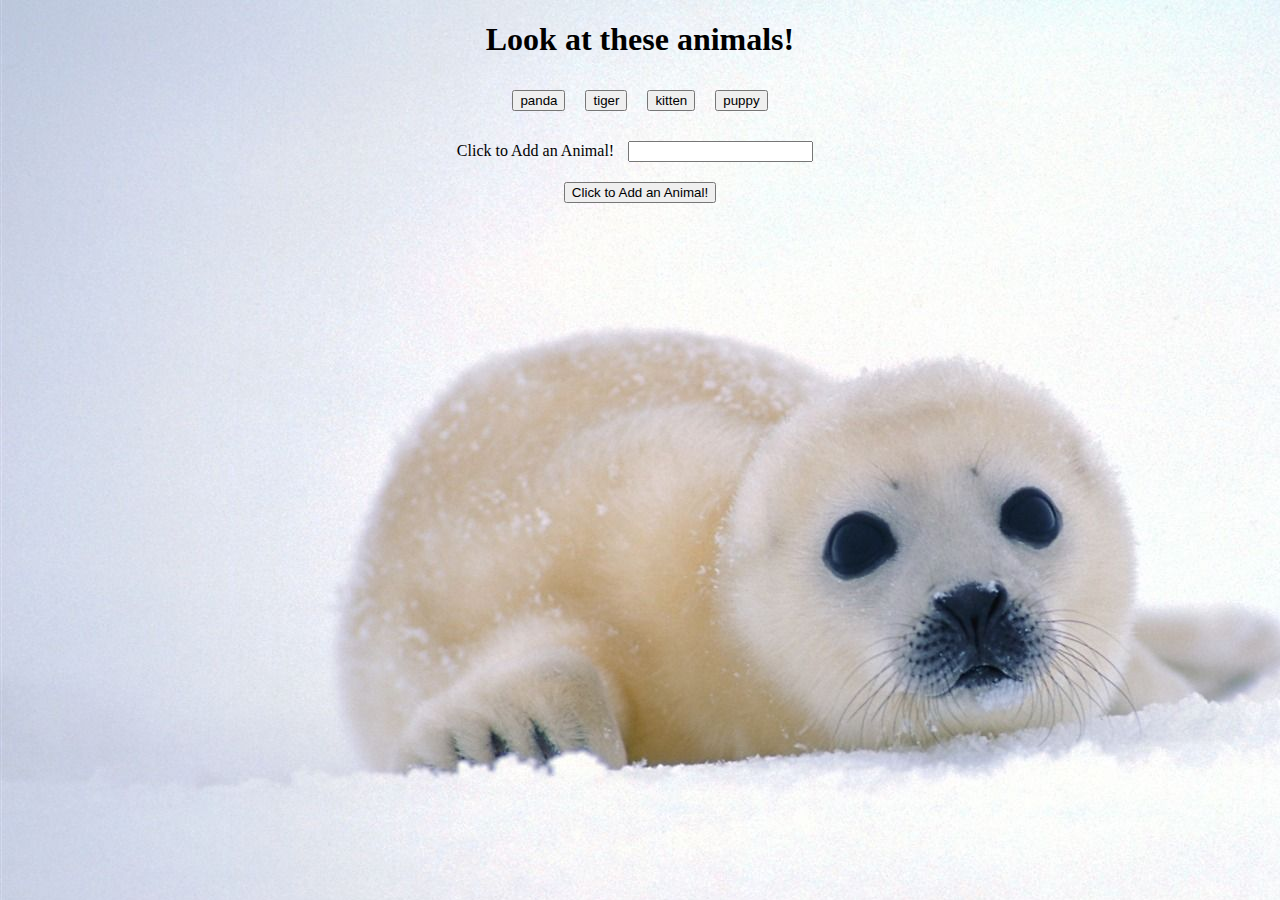
==== index.html @ 589741f9 "moved JS to JS file" ====
<!DOCTYPE html>
<html lang="en">

<head>
  <meta charset="utf-8">
  <title>Animals</title>
  <meta name="viewport" content="width=device-width, initial-scale=1">
  <link rel="stylesheet" type="text/css" media="screen" href="assets/css/style.css" />
</head>

<body>

  <div class="container">
    <h1>Look at these animals!</h1>



    <!-- Rendered Buttons will get Dumped Here  -->
    <div id="buttons-view"></div>

    <form id="animal-form">
      <label for="animal-input">Click to Add an Animal!</label>
      <input type="text" id="animal-input">
      <br>

      <!-- Button triggers new animal to be added -->
      <input id="add-animal" type="submit" value="Click to Add an Animal!">
    </form>

    <!-- Animals will Get Dumped Here -->
    <div id="animals-view"></div>

    <script src="https://cdnjs.cloudflare.com/ajax/libs/jquery/3.2.1/jquery.min.js"></script>
    <script type=text/javascript src="assets/javascript/app.js"></script>
  </div>
</body>

</html>
---- assets/css/style.css ----
*{
    text-align: center;  
}

button, div, form, input {
      margin: 10px;
    }

body{
    background-image: url(../images/babypolar.jpg);
    
}
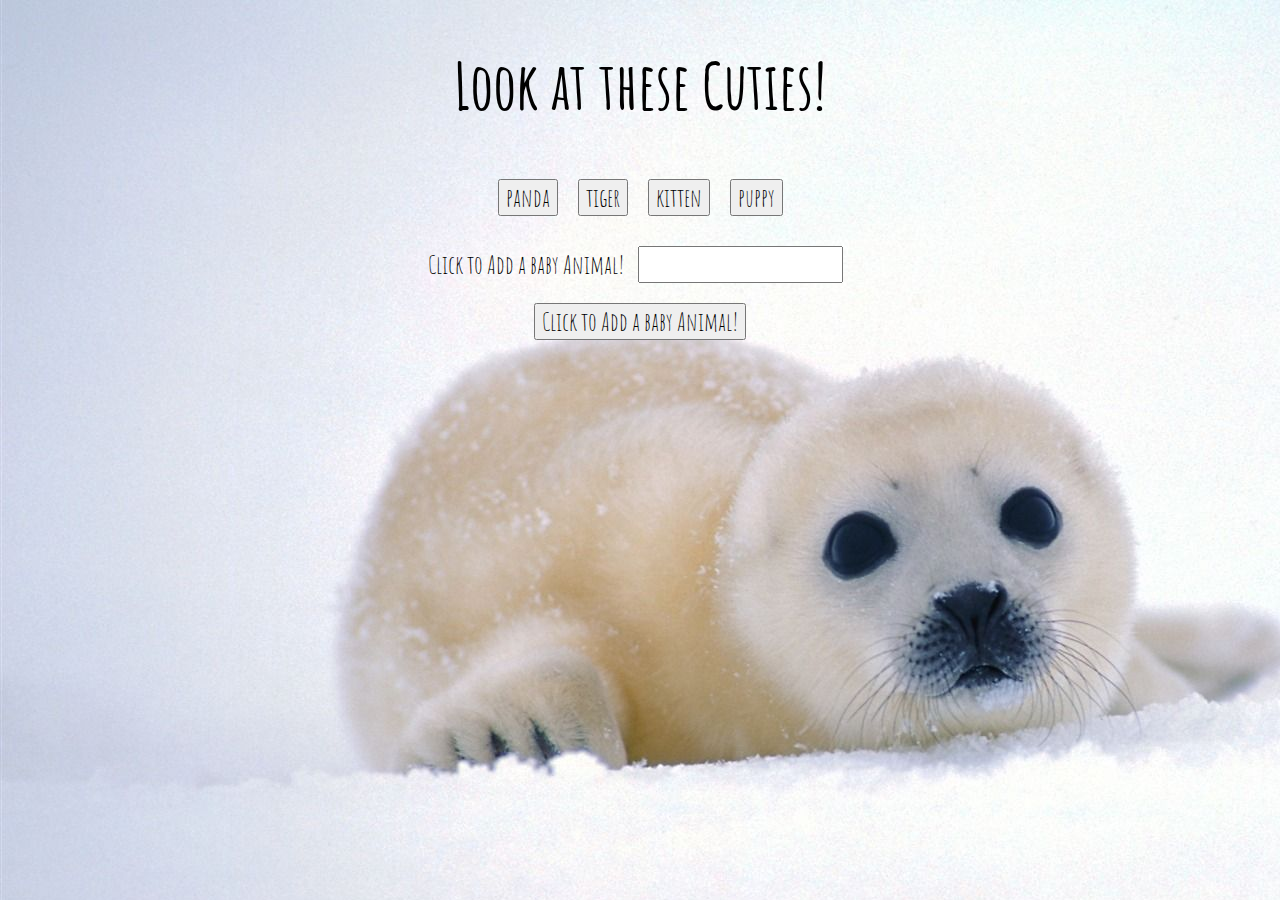
==== commit 8aadac97: "adding some CSS" ====
--- a/index.html
+++ b/index.html
@@ -6,25 +6,24 @@
   <title>Animals</title>
   <meta name="viewport" content="width=device-width, initial-scale=1">
   <link rel="stylesheet" type="text/css" media="screen" href="assets/css/style.css" />
+  <link href="https://fonts.googleapis.com/css?family=Amatic+SC" rel="stylesheet">
 </head>
 
 <body>
 
   <div class="container">
-    <h1>Look at these animals!</h1>
-
-
+    <h1>Look at these Cuties!</h1>
 
     <!-- Rendered Buttons will get Dumped Here  -->
     <div id="buttons-view"></div>
 
     <form id="animal-form">
-      <label for="animal-input">Click to Add an Animal!</label>
+      <label for="animal-input">Click to Add a baby Animal!</label>
       <input type="text" id="animal-input">
       <br>
 
       <!-- Button triggers new animal to be added -->
-      <input id="add-animal" type="submit" value="Click to Add an Animal!">
+      <input id="add-animal" type="submit" value="Click to Add a baby Animal!">
     </form>
 
     <!-- Animals will Get Dumped Here -->
--- a/assets/css/style.css
+++ b/assets/css/style.css
@@ -1,5 +1,11 @@
 *{
-    text-align: center;  
+    text-align: center; 
+    font-family: 'Amatic SC', cursive;
+    font-size: 25px; 
+}
+
+h1{
+    font-size: 65px;
 }
 
 button, div, form, input {
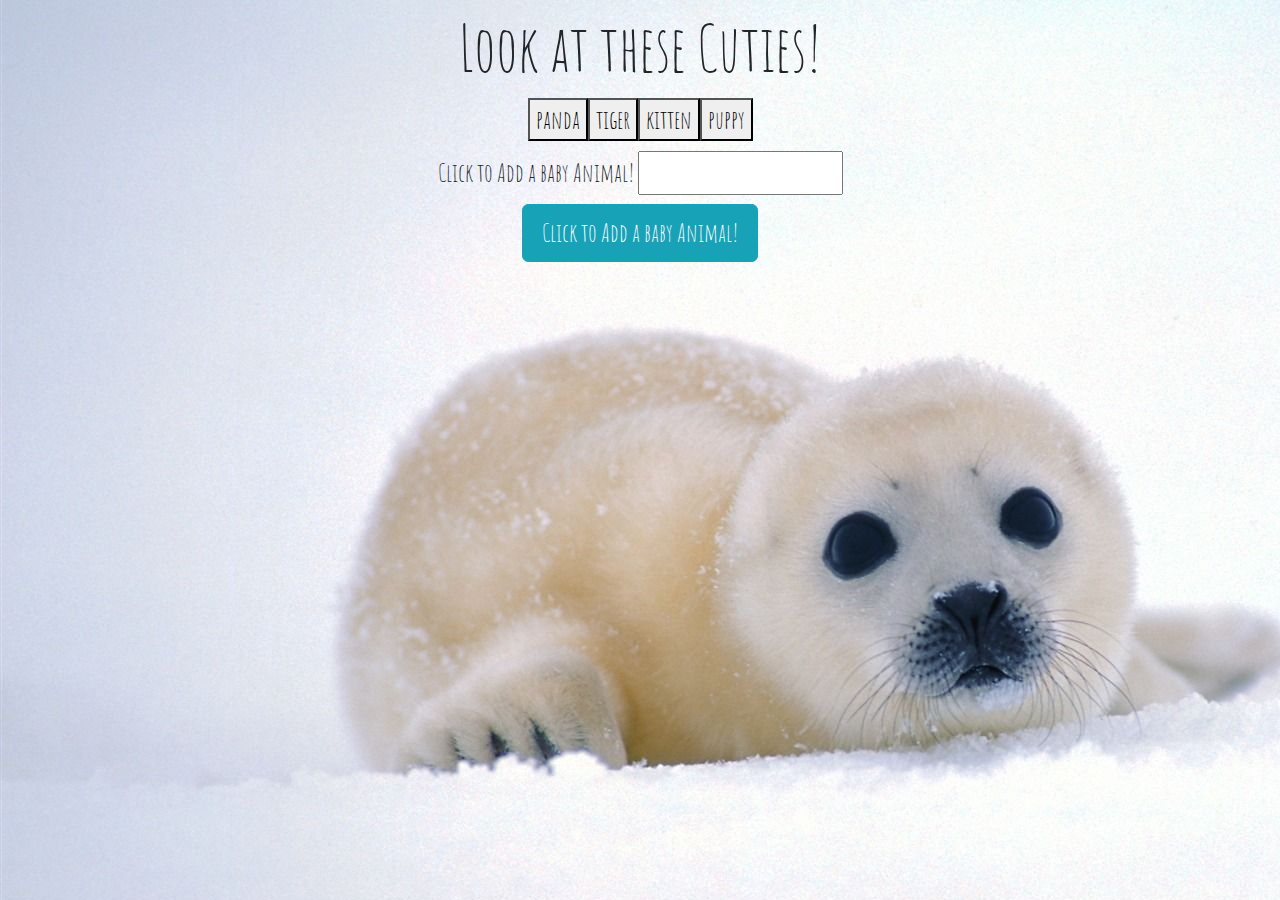
==== commit 97dcbb20: "added BS butons" ====
--- a/index.html
+++ b/index.html
@@ -7,6 +7,7 @@
   <meta name="viewport" content="width=device-width, initial-scale=1">
   <link rel="stylesheet" type="text/css" media="screen" href="assets/css/style.css" />
   <link href="https://fonts.googleapis.com/css?family=Amatic+SC" rel="stylesheet">
+  <link rel="stylesheet" href="https://maxcdn.bootstrapcdn.com/bootstrap/4.0.0/css/bootstrap.min.css">
 </head>
 
 <body>
@@ -23,7 +24,7 @@
       <br>
 
       <!-- Button triggers new animal to be added -->
-      <input id="add-animal" type="submit" value="Click to Add a baby Animal!">
+      <input id="add-animal" type="submit" class="btn btn-info" value="Click to Add a baby Animal!">
     </form>
 
     <!-- Animals will Get Dumped Here -->
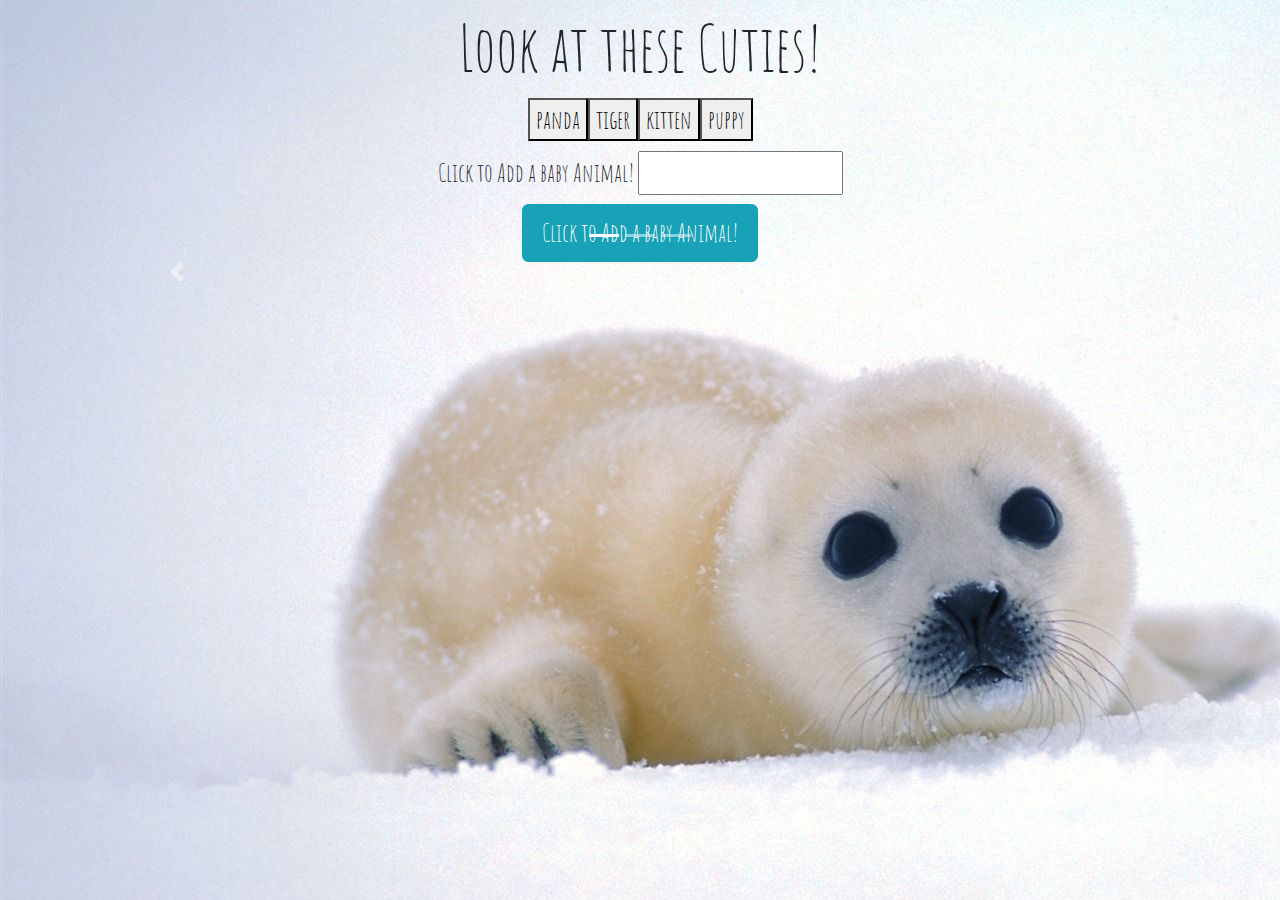
==== commit eb15881d: "Adding Bootstrap Carousel" ====
--- a/index.html
+++ b/index.html
@@ -28,7 +28,27 @@
     </form>
 
     <!-- Animals will Get Dumped Here -->
-    <div id="animals-view"></div>
+    <!--<div id="animals-view"></div> -->
+    <div id="carouselExampleIndicators" class="carousel slide" data-ride="carousel">
+      <ol class="carousel-indicators">
+        <li data-target="#carouselExampleIndicators" data-slide-to="0" class="active"></li>
+        <li data-target="#carouselExampleIndicators" data-slide-to="1"></li>
+        <li data-target="#carouselExampleIndicators" data-slide-to="2"></li>
+      </ol>
+      <div class="carousel-inner">
+     
+        <!--Giphy imgs drop here -->
+        
+        </div>
+        <a class="carousel-control-prev" href="#carouselExampleIndicators" role="button" data-slide="prev">
+          <span class="carousel-control-prev-icon" aria-hidden="true"></span>
+          <span class="sr-only">Previous</span>
+        </a>
+        <a class="carousel-control-next" href="#carouselExampleIndicators" role="button" data-slide="next">
+          <span class="carousel-control-next-icon" aria-hidden="true"></span>
+          <span class="sr-only">Next</span>
+        </a>
+      </div>        
 
     <script src="https://cdnjs.cloudflare.com/ajax/libs/jquery/3.2.1/jquery.min.js"></script>
     <script type=text/javascript src="assets/javascript/app.js"></script>
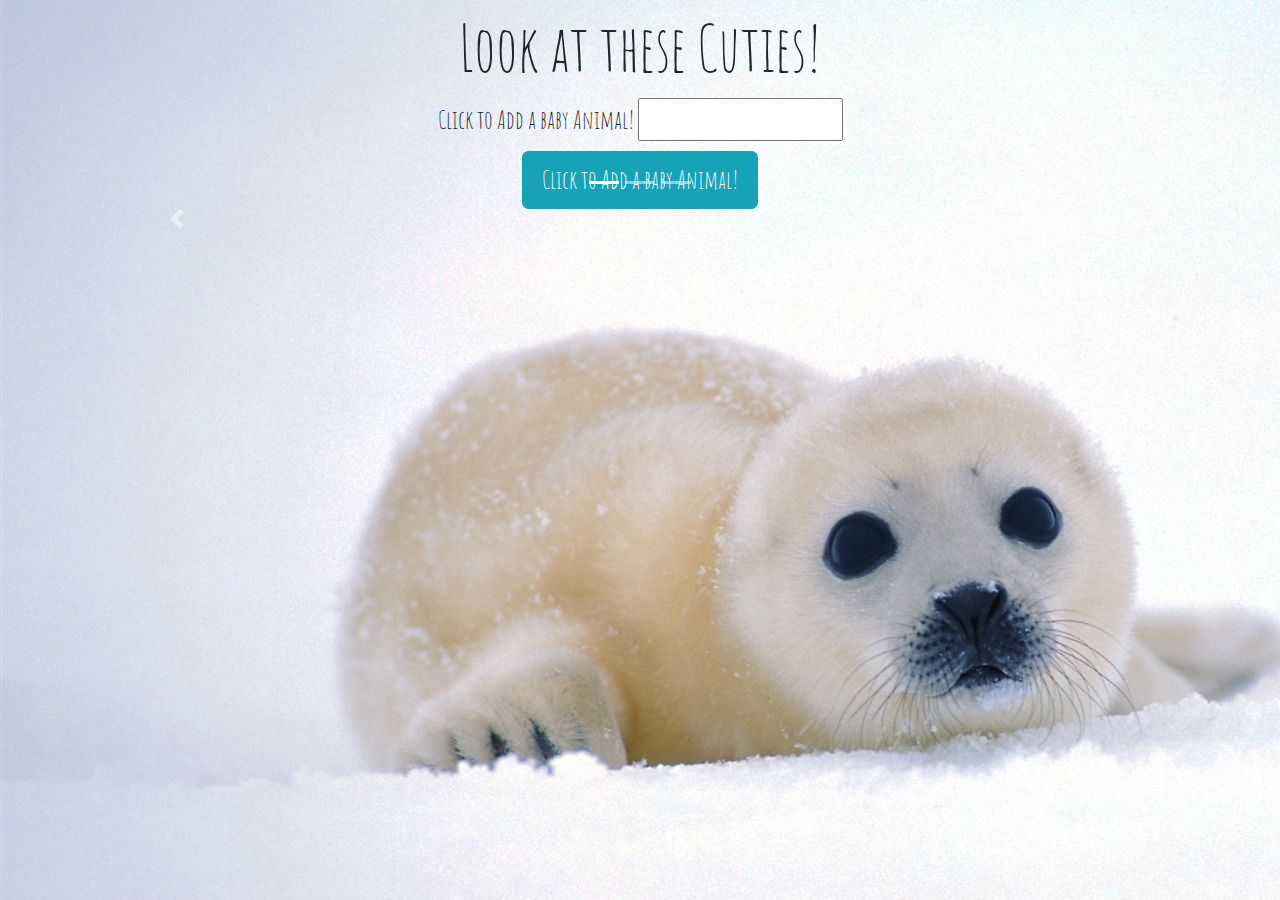
==== commit f02a754f: "Updating jQuery CDN link" ====
--- a/index.html
+++ b/index.html
@@ -50,8 +50,11 @@
         </a>
       </div>        
 
-    <script src="https://cdnjs.cloudflare.com/ajax/libs/jquery/3.2.1/jquery.min.js"></script>
+    <!-- <script src="https://cdnjs.cloudflare.com/ajax/libs/jquery/3.2.1/jquery.min.js"></script> --> 
     <script type=text/javascript src="assets/javascript/app.js"></script>
+    <script src="https://code.jquery.com/jquery-3.3.1.slim.min.js" integrity="sha384-q8i/X+965DzO0rT7abK41JStQIAqVgRVzpbzo5smXKp4YfRvH+8abtTE1Pi6jizo" crossorigin="anonymous"></script>
+    <script src="https://cdnjs.cloudflare.com/ajax/libs/popper.js/1.14.3/umd/popper.min.js" integrity="sha384-ZMP7rVo3mIykV+2+9J3UJ46jBk0WLaUAdn689aCwoqbBJiSnjAK/l8WvCWPIPm49" crossorigin="anonymous"></script>
+    <script src="https://stackpath.bootstrapcdn.com/bootstrap/4.1.3/js/bootstrap.min.js" integrity="sha384-ChfqqxuZUCnJSK3+MXmPNIyE6ZbWh2IMqE241rYiqJxyMiZ6OW/JmZQ5stwEULTy" crossorigin="anonymous"></script>    
   </div>
 </body>
 
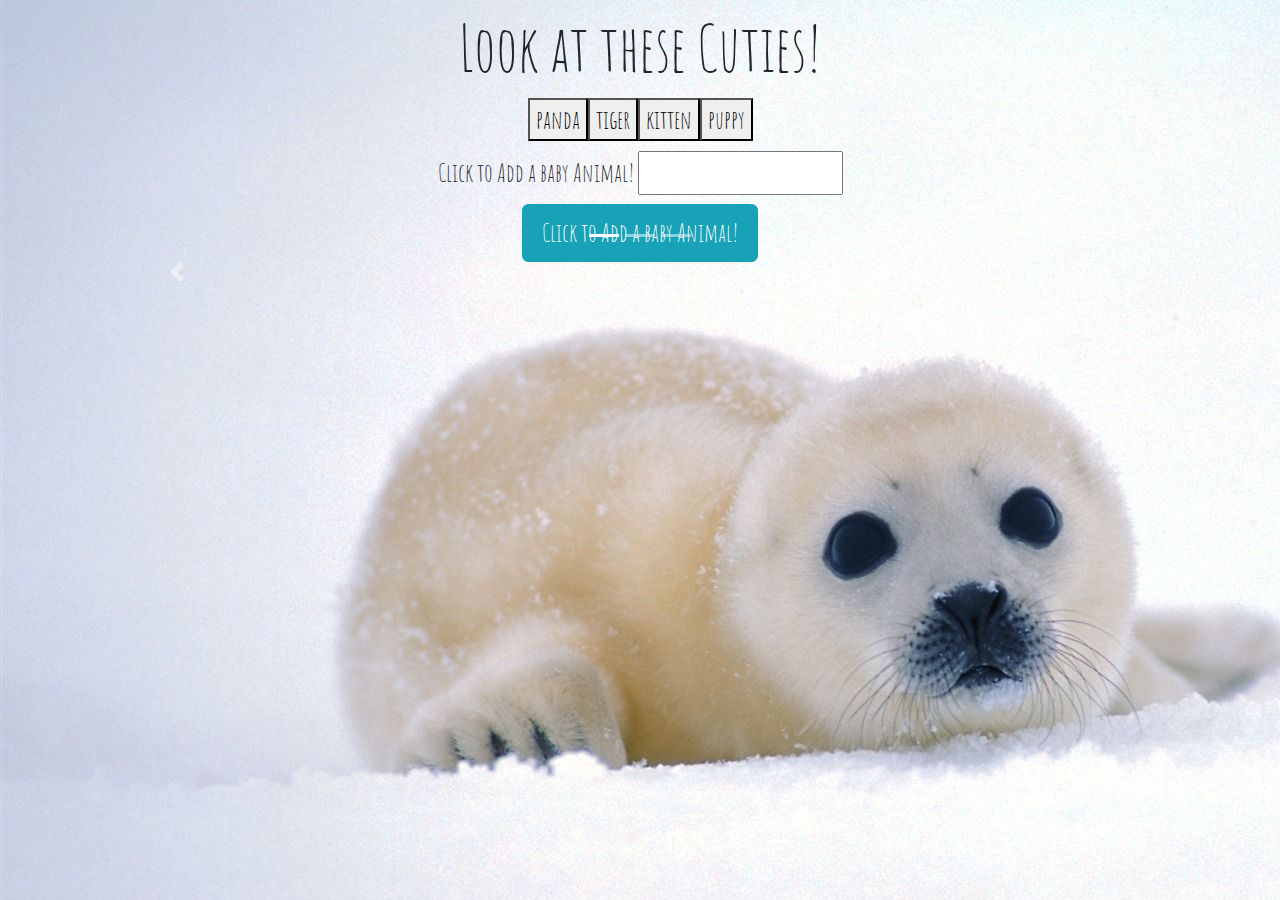
==== commit 3a6bebe4: "Updating jQuery file again for testing" ====
--- a/index.html
+++ b/index.html
@@ -50,9 +50,9 @@
         </a>
       </div>        
 
-    <!-- <script src="https://cdnjs.cloudflare.com/ajax/libs/jquery/3.2.1/jquery.min.js"></script> --> 
+    <script src="https://cdnjs.cloudflare.com/ajax/libs/jquery/3.2.1/jquery.min.js"></script>
     <script type=text/javascript src="assets/javascript/app.js"></script>
-    <script src="https://code.jquery.com/jquery-3.3.1.slim.min.js" integrity="sha384-q8i/X+965DzO0rT7abK41JStQIAqVgRVzpbzo5smXKp4YfRvH+8abtTE1Pi6jizo" crossorigin="anonymous"></script>
+    <!-- <script src="https://code.jquery.com/jquery-3.3.1.slim.min.js" integrity="sha384-q8i/X+965DzO0rT7abK41JStQIAqVgRVzpbzo5smXKp4YfRvH+8abtTE1Pi6jizo" crossorigin="anonymous"></script> -->
     <script src="https://cdnjs.cloudflare.com/ajax/libs/popper.js/1.14.3/umd/popper.min.js" integrity="sha384-ZMP7rVo3mIykV+2+9J3UJ46jBk0WLaUAdn689aCwoqbBJiSnjAK/l8WvCWPIPm49" crossorigin="anonymous"></script>
     <script src="https://stackpath.bootstrapcdn.com/bootstrap/4.1.3/js/bootstrap.min.js" integrity="sha384-ChfqqxuZUCnJSK3+MXmPNIyE6ZbWh2IMqE241rYiqJxyMiZ6OW/JmZQ5stwEULTy" crossorigin="anonymous"></script>    
   </div>
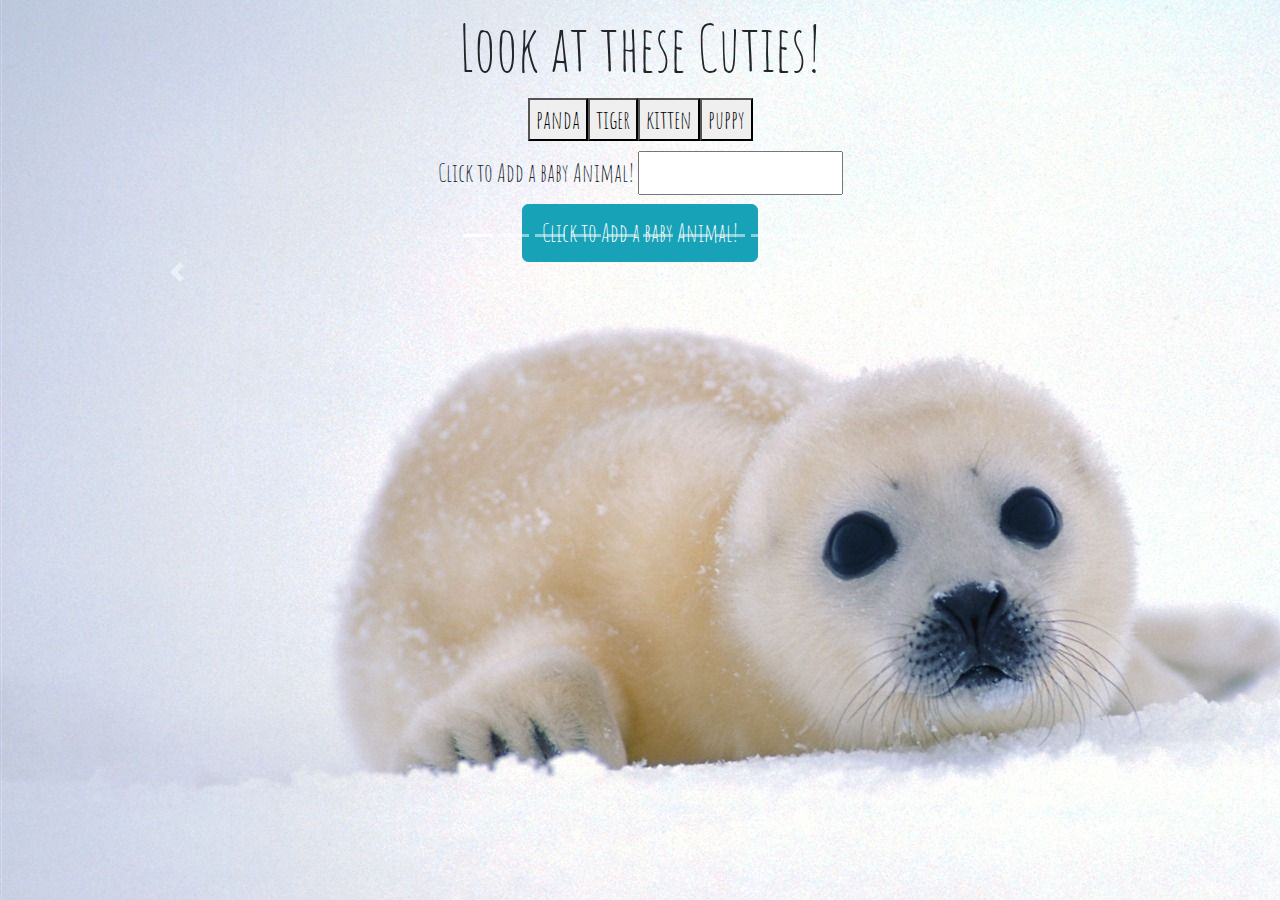
==== commit cedf3fcc: "add 10 list items to carousel" ====
--- a/index.html
+++ b/index.html
@@ -34,6 +34,13 @@
         <li data-target="#carouselExampleIndicators" data-slide-to="0" class="active"></li>
         <li data-target="#carouselExampleIndicators" data-slide-to="1"></li>
         <li data-target="#carouselExampleIndicators" data-slide-to="2"></li>
+        <li data-target="#carouselExampleIndicators" data-slide-to="3"></li>
+        <li data-target="#carouselExampleIndicators" data-slide-to="4"></li>
+        <li data-target="#carouselExampleIndicators" data-slide-to="5"></li>
+        <li data-target="#carouselExampleIndicators" data-slide-to="6"></li>
+        <li data-target="#carouselExampleIndicators" data-slide-to="7"></li>
+        <li data-target="#carouselExampleIndicators" data-slide-to="8"></li>
+        <li data-target="#carouselExampleIndicators" data-slide-to="9"></li>
       </ol>
       <div class="carousel-inner">
      
